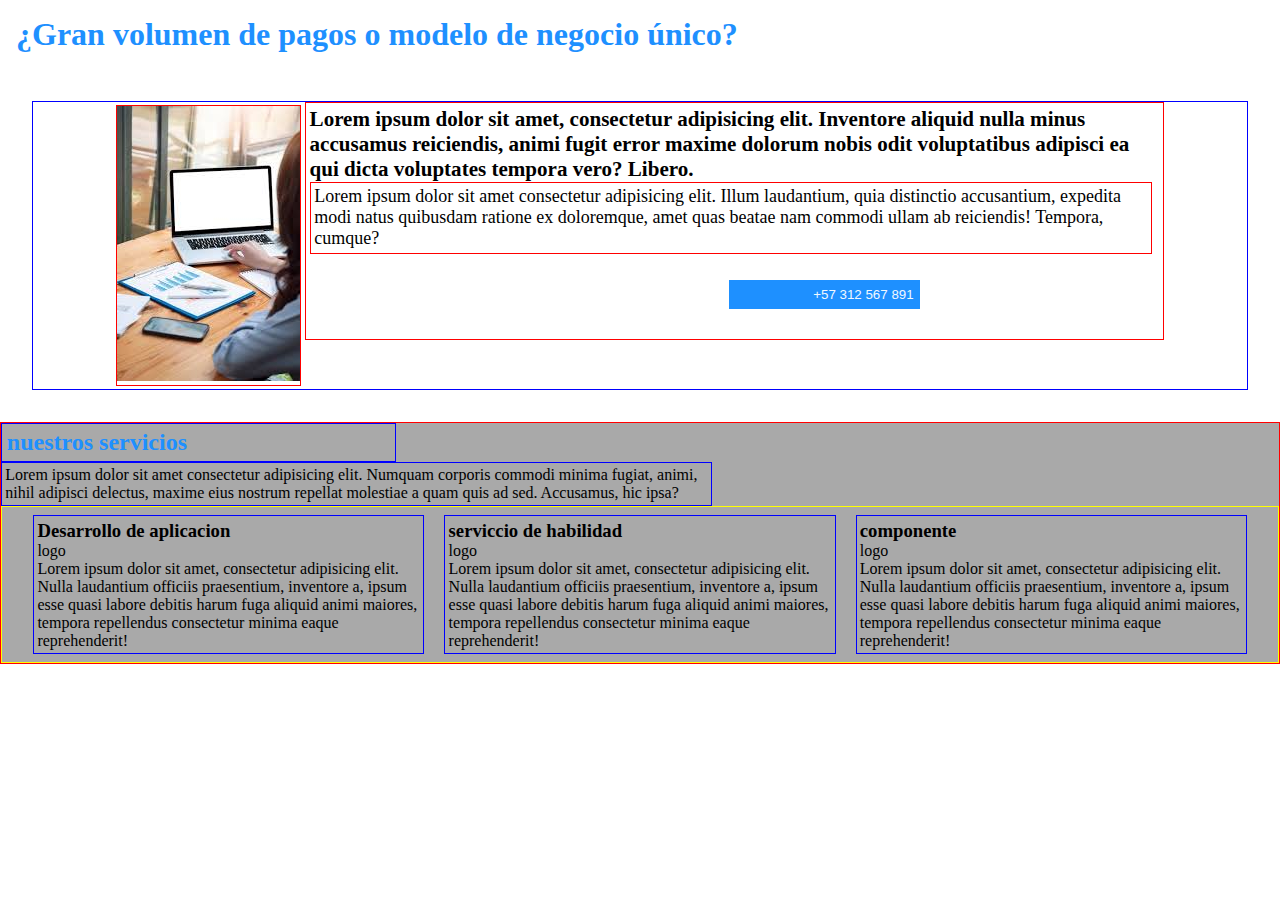
==== Examen/index.html @ d85eba4a "prueba de examen" ====
<!DOCTYPE html>
<html lang="en">
<head>
    <meta charset="UTF-8">
    <meta name="viewport" content="width=device-width, initial-scale=1.0">
    <title>Examen</title>
    <link rel="stylesheet" href="css/estilos.css">
</head>
<body>
    <header class="head">
        <div>
            <h1>¿Gran volumen de pagos o modelo de negocio único?</h1>
        </div>
    </header>
<section id="primera_seccion">
    <div class="primer_div">
        <div>
            <div class="img_1">
                <img src="img/pc_vertical.jfif" alt="pc">
            </div>
            <div class="texto_1">
                <h3>Lorem ipsum dolor sit amet, consectetur adipisicing elit. Inventore aliquid nulla minus accusamus reiciendis, animi fugit error maxime dolorum nobis odit voluptatibus adipisci ea qui dicta voluptates tempora vero? Libero.</h3>
                <p>Lorem ipsum dolor sit amet consectetur adipisicing elit. Illum laudantium, quia distinctio accusantium, expedita modi natus quibusdam ratione ex doloremque, amet quas beatae nam commodi ullam ab reiciendis! Tempora, cumque?</p>
                <div class="primer_boton">
                    <button class="boton_1">+57 312 567 891</button>
                </div>
            </div>
        </div>
    </div>
</section>
<section id="segunda_seccion">
    <div class="segundo_div">
        <div>
            <h2>nuestros servicios</h2>
        </div>
        <div>
            <p>Lorem ipsum dolor sit amet consectetur adipisicing elit. Numquam corporis commodi minima fugiat, animi, nihil adipisci delectus, maxime eius nostrum repellat molestiae a quam quis ad sed. Accusamus, hic ipsa?</p>
        </div>
    </div>
    <div class="tercer_div">
        <div class="bloque1">
            <h3>Desarrollo de aplicacion</h3>
            <p>logo</p>
            <p>Lorem ipsum dolor sit amet, consectetur adipisicing elit. Nulla laudantium officiis praesentium, inventore a, ipsum esse quasi labore debitis harum fuga aliquid animi maiores, tempora repellendus consectetur minima eaque reprehenderit!</p>
        </div>
        <div class="bloque1">
            <h3>serviccio de habilidad</h3>
            <p>logo</p>
            <p>Lorem ipsum dolor sit amet, consectetur adipisicing elit. Nulla laudantium officiis praesentium, inventore a, ipsum esse quasi labore debitis harum fuga aliquid animi maiores, tempora repellendus consectetur minima eaque reprehenderit!</p>
        </div>
        <div class="bloque1">
            <h3>componente</h3>
            <p>logo
            </p>
            <p>Lorem ipsum dolor sit amet, consectetur adipisicing elit. Nulla laudantium officiis praesentium, inventore a, ipsum esse quasi labore debitis harum fuga aliquid animi maiores, tempora repellendus consectetur minima eaque reprehenderit!</p>
        </div>
    </div>
</section>
</body>
</html>
---- Examen/css/estilos.css ----
*{
    margin: 0%;
    padding: 0%;
}

body{
    text-align: center;
}

.head h1{
    padding: 0.5em;
    color: dodgerblue;
    text-align: left;
}

.primer_div{
    border: 1px blue solid;
    margin: 2em;
}

.img_1{
    border: red solid 1px;
    text-align: left;
    display: inline-block;
    margin: 0.2em 0em 0.2em;
}

.texto_1{
    border: 1px red solid;
    display: inline-block;
    width: 70%;
    vertical-align: top;
    font-size: large;
    text-align: left;
    padding: 0.2em;
}
.primer_div p{
    border: 1px red solid;
    display: inline-block;
    width: 98%;
    vertical-align: top;
    padding: 0.2em;
}

.primer_boton{
    width: 75%;
    text-align: right;
    display: inline-block;

}

.boton_1{
    border: 1px dodgerblue;
    width: 30%;
    text-align: right;
    display: inline-block;
    margin: 2em;
    padding: 0.5em;
    background-color:dodgerblue ;
    color: aliceblue;
}

#segunda_seccion{
    border: 1px red solid;
    background-color: darkgray;

}

.segundo_div h2{
    border: 1px blue solid;
    padding: 0.2em;
    text-align: left;
    color: dodgerblue;
    width: 30%;
    
}

.segundo_div p{
    border: 1px blue solid;
    padding: 0.2em;
    text-align: left;
    width: 55%;
}

.tercer_div{
    border: 1px yellow solid;
}

.bloque1{
    border: blue solid 1px;
    width: 30%;
    text-align: left;
    display: inline-block;
    padding: 0.2em;
    margin: 0.5em;
}
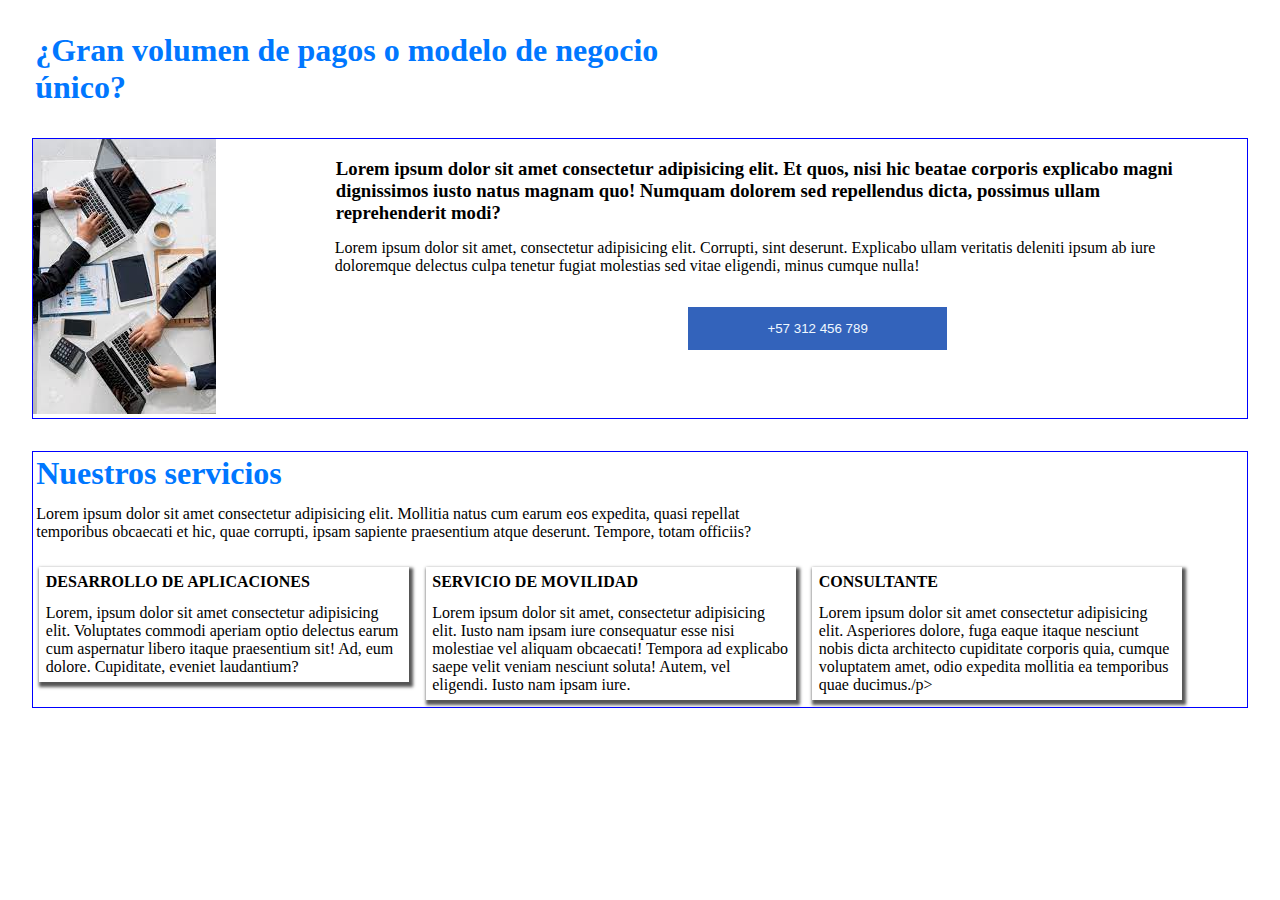
==== commit 59691f84: "arreglando archivo examen" ====
--- a/Examen/index.html
+++ b/Examen/index.html
@@ -3,58 +3,48 @@
 <head>
     <meta charset="UTF-8">
     <meta name="viewport" content="width=device-width, initial-scale=1.0">
-    <title>Examen</title>
+    <title>Document</title>
     <link rel="stylesheet" href="css/estilos.css">
+    <link rel="stylesheet" href="https://cdnjs.cloudflare.com/ajax/libs/font-awesome/6.5.2/css/all.min.css" integrity="sha512-SnH5WK+bZxgPHs44uWIX+LLJAJ9/2PkPKZ5QiAj6Ta86w+fsb2TkcmfRyVX3pBnMFcV7oQPJkl9QevSCWr3W6A==" crossorigin="anonymous" referrerpolicy="no-referrer" />
 </head>
 <body>
-    <header class="head">
-        <div>
-            <h1>¿Gran volumen de pagos o modelo de negocio único?</h1>
+    <header>
+        <h1>¿Gran volumen de pagos o
+        modelo de negocio único?</h1>
+    </header>
+</body>
+<section>
+    <div class="img1">
+        <img src="img/pc2.jfif" alt="foto_pc">
+    </div>
+    <div class="texto">
+        <h3>Lorem ipsum dolor sit amet consectetur adipisicing elit. Et quos, nisi hic beatae corporis explicabo magni dignissimos iusto natus magnam quo! Numquam dolorem sed repellendus dicta, possimus ullam reprehenderit modi?</h3>
+        <p>Lorem ipsum dolor sit amet, consectetur adipisicing elit. Corrupti, sint deserunt. Explicabo ullam veritatis deleniti ipsum ab iure doloremque delectus culpa tenetur fugiat molestias sed vitae eligendi, minus cumque nulla!</p>
+        <button><i class="fa-solid fa-phone"></i> +57 312 456 789</button>
+    </div>
+</section>
+<section>
+    <div class="texto2">
+        <h2>Nuestros servicios</h2>
+        <p>Lorem ipsum dolor sit amet consectetur adipisicing elit. Mollitia natus cum earum eos expedita, quasi repellat temporibus obcaecati et hic, quae corrupti, ipsam sapiente praesentium atque deserunt. Tempore, totam officiis?</p>
+    </div>
+    <div>
+        <div class="cubos">
+            <h3>DESARROLLO DE APLICACIONES</h3>
+            <i class="fa-solid fa-server"></i>
+            <p>Lorem, ipsum dolor sit amet consectetur adipisicing elit. Voluptates commodi aperiam optio delectus earum cum aspernatur libero itaque praesentium sit! Ad, eum dolore. Cupiditate, eveniet laudantium?</p>
         </div>
-    </header>
-<section id="primera_seccion">
-    <div class="primer_div">
-        <div>
-            <div class="img_1">
-                <img src="img/pc_vertical.jfif" alt="pc">
-            </div>
-            <div class="texto_1">
-                <h3>Lorem ipsum dolor sit amet, consectetur adipisicing elit. Inventore aliquid nulla minus accusamus reiciendis, animi fugit error maxime dolorum nobis odit voluptatibus adipisci ea qui dicta voluptates tempora vero? Libero.</h3>
-                <p>Lorem ipsum dolor sit amet consectetur adipisicing elit. Illum laudantium, quia distinctio accusantium, expedita modi natus quibusdam ratione ex doloremque, amet quas beatae nam commodi ullam ab reiciendis! Tempora, cumque?</p>
-                <div class="primer_boton">
-                    <button class="boton_1">+57 312 567 891</button>
-                </div>
-            </div>
+        <div class="cubos">
+            <h3>SERVICIO DE MOVILIDAD</h3>
+            <i class="fa-solid fa-cloud"></i>
+            <p>Lorem ipsum dolor sit amet, consectetur adipisicing elit. Iusto nam ipsam iure consequatur esse nisi molestiae vel aliquam obcaecati! Tempora ad explicabo saepe velit veniam nesciunt soluta! Autem, vel eligendi. Iusto nam ipsam iure.</p>
+        </div>
+        <div class="cubos">
+            <h3>CONSULTANTE</h3>
+            <i class="fa-solid fa-clock"></i>
+            <p>Lorem ipsum dolor sit amet consectetur adipisicing elit. Asperiores dolore, fuga eaque itaque nesciunt nobis dicta architecto cupiditate corporis quia, cumque voluptatem amet, odio expedita mollitia ea temporibus quae ducimus./p>
         </div>
     </div>
 </section>
-<section id="segunda_seccion">
-    <div class="segundo_div">
-        <div>
-            <h2>nuestros servicios</h2>
-        </div>
-        <div>
-            <p>Lorem ipsum dolor sit amet consectetur adipisicing elit. Numquam corporis commodi minima fugiat, animi, nihil adipisci delectus, maxime eius nostrum repellat molestiae a quam quis ad sed. Accusamus, hic ipsa?</p>
-        </div>
-    </div>
-    <div class="tercer_div">
-        <div class="bloque1">
-            <h3>Desarrollo de aplicacion</h3>
-            <p>logo</p>
-            <p>Lorem ipsum dolor sit amet, consectetur adipisicing elit. Nulla laudantium officiis praesentium, inventore a, ipsum esse quasi labore debitis harum fuga aliquid animi maiores, tempora repellendus consectetur minima eaque reprehenderit!</p>
-        </div>
-        <div class="bloque1">
-            <h3>serviccio de habilidad</h3>
-            <p>logo</p>
-            <p>Lorem ipsum dolor sit amet, consectetur adipisicing elit. Nulla laudantium officiis praesentium, inventore a, ipsum esse quasi labore debitis harum fuga aliquid animi maiores, tempora repellendus consectetur minima eaque reprehenderit!</p>
-        </div>
-        <div class="bloque1">
-            <h3>componente</h3>
-            <p>logo
-            </p>
-            <p>Lorem ipsum dolor sit amet, consectetur adipisicing elit. Nulla laudantium officiis praesentium, inventore a, ipsum esse quasi labore debitis harum fuga aliquid animi maiores, tempora repellendus consectetur minima eaque reprehenderit!</p>
-        </div>
-    </div>
-</section>
-</body>
+
 </html>--- a/Examen/css/estilos.css
+++ b/Examen/css/estilos.css
@@ -3,96 +3,89 @@
     padding: 0%;
 }
 
-body{
-    text-align: center;
-}
-
-.head h1{
-    padding: 0.5em;
-    color: dodgerblue;
-    text-align: left;
-}
-
-.primer_div{
-    border: 1px blue solid;
+header{
+    width: 55%;
     margin: 2em;
 }
 
-.img_1{
-    border: red solid 1px;
-    text-align: left;
-    display: inline-block;
-    margin: 0.2em 0em 0.2em;
+header h1{
+    color: rgb(0, 119, 255);
+    padding-left: 0.1em;
 }
 
-.texto_1{
-    border: 1px red solid;
-    display: inline-block;
-    width: 70%;
-    vertical-align: top;
-    font-size: large;
-    text-align: left;
-    padding: 0.2em;
-}
-.primer_div p{
-    border: 1px red solid;
-    display: inline-block;
-    width: 98%;
-    vertical-align: top;
-    padding: 0.2em;
+section{
+    margin: 2em;
+    border: 1px blue solid;
 }
 
-.primer_boton{
-    width: 75%;
-    text-align: right;
+.img1{
+    width: 24%;
     display: inline-block;
-
+    vertical-align: top;
+    max-width: 100%;
 }
 
-.boton_1{
-    border: 1px dodgerblue;
+.texto{
+    width: 71%;
+    display: inline-block;
+}
+
+.texto h3{
+    margin-bottom: 0.8em;
+    padding-left: 0.4em;
+    padding-top: 1em;
+}
+
+.texto p{
+    margin-bottom: 2em;
+    padding-left: 0.4em;
+}
+
+.texto button{
+    border: 1px rgb(51, 99, 187) solid;
     width: 30%;
-    text-align: right;
-    display: inline-block;
-    margin: 2em;
-    padding: 0.5em;
-    background-color:dodgerblue ;
+    padding: 1em 0em ;
+    margin-left: 27em;
+    background-color: rgb(51, 99, 187);
     color: aliceblue;
 }
 
-#segunda_seccion{
-    border: 1px red solid;
-    background-color: darkgray;
-
+button:hover{
+    background-color: rgb(1, 1, 95);
+    border: 1px rgb(51, 99, 187) solid;
 }
 
-.segundo_div h2{
-    border: 1px blue solid;
-    padding: 0.2em;
-    text-align: left;
-    color: dodgerblue;
-    width: 30%;
-    
+h2{
+    color: rgb(0, 119, 255);
+    margin-bottom: 0.4em;
+    font-size: xx-large;
 }
 
-.segundo_div p{
-    border: 1px blue solid;
+.texto2{
     padding: 0.2em;
-    text-align: left;
-    width: 55%;
+    margin-bottom: 1em;
 }
 
-.tercer_div{
-    border: 1px yellow solid;
+.texto2 p{
+    width: 60%;
 }
 
-.bloque1{
-    border: blue solid 1px;
-    width: 30%;
-    text-align: left;
+.cubos{
+    width: 29.4%;
     display: inline-block;
-    padding: 0.2em;
-    margin: 0.5em;
+    vertical-align: top;
+    box-shadow: 2px 3px 3px 2px rgb(85, 85, 85);
+    margin: 0.4em;
+    padding: 0.4em;
 }
 
+.cubos h3{
+    font-size: medium;
+    margin-bottom: 0.8em;
+}
 
+.cubos i{
+    font-size: xx-large;
+    margin-bottom: 0.6em;
+    color: rgb(51, 99, 187);
+}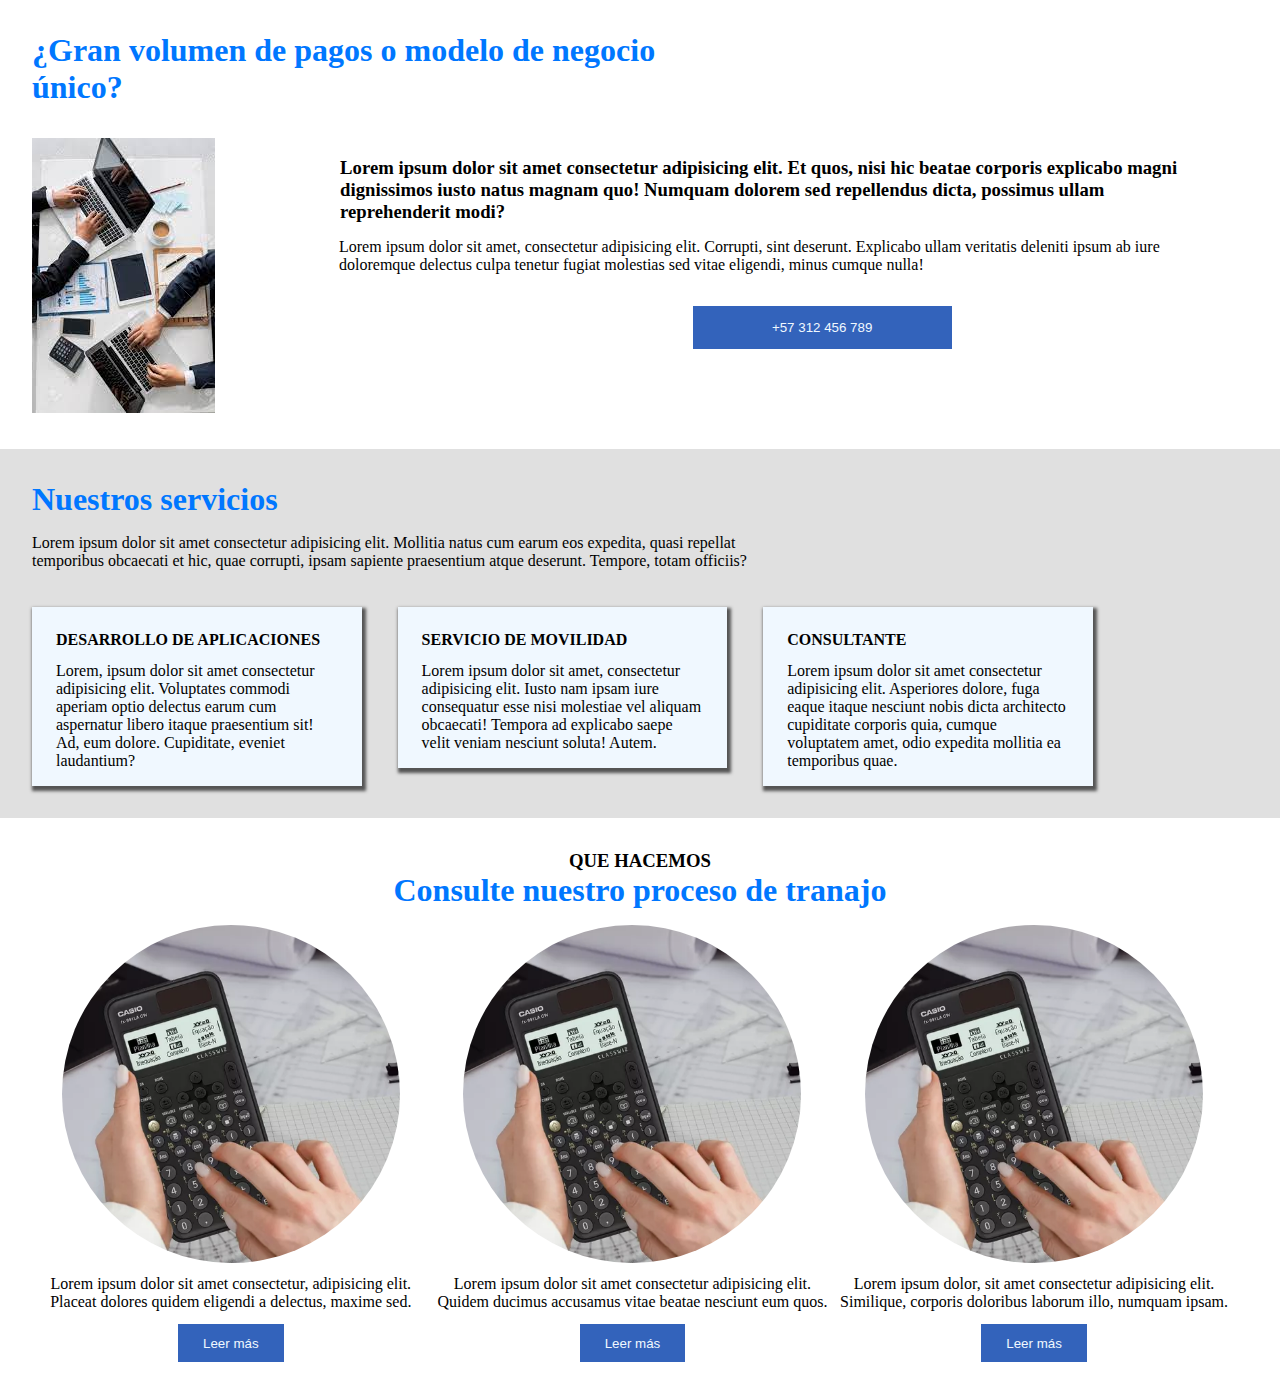
==== commit f9577aa0: "terminando el archivo examen" ====
--- a/Examen/index.html
+++ b/Examen/index.html
@@ -3,7 +3,7 @@
 <head>
     <meta charset="UTF-8">
     <meta name="viewport" content="width=device-width, initial-scale=1.0">
-    <title>Document</title>
+    <title>prueba examen</title>
     <link rel="stylesheet" href="css/estilos.css">
     <link rel="stylesheet" href="https://cdnjs.cloudflare.com/ajax/libs/font-awesome/6.5.2/css/all.min.css" integrity="sha512-SnH5WK+bZxgPHs44uWIX+LLJAJ9/2PkPKZ5QiAj6Ta86w+fsb2TkcmfRyVX3pBnMFcV7oQPJkl9QevSCWr3W6A==" crossorigin="anonymous" referrerpolicy="no-referrer" />
 </head>
@@ -23,7 +23,7 @@
         <button><i class="fa-solid fa-phone"></i> +57 312 456 789</button>
     </div>
 </section>
-<section>
+<section id="seccion2">
     <div class="texto2">
         <h2>Nuestros servicios</h2>
         <p>Lorem ipsum dolor sit amet consectetur adipisicing elit. Mollitia natus cum earum eos expedita, quasi repellat temporibus obcaecati et hic, quae corrupti, ipsam sapiente praesentium atque deserunt. Tempore, totam officiis?</p>
@@ -37,13 +37,34 @@
         <div class="cubos">
             <h3>SERVICIO DE MOVILIDAD</h3>
             <i class="fa-solid fa-cloud"></i>
-            <p>Lorem ipsum dolor sit amet, consectetur adipisicing elit. Iusto nam ipsam iure consequatur esse nisi molestiae vel aliquam obcaecati! Tempora ad explicabo saepe velit veniam nesciunt soluta! Autem, vel eligendi. Iusto nam ipsam iure.</p>
+            <p>Lorem ipsum dolor sit amet, consectetur adipisicing elit. Iusto nam ipsam iure consequatur esse nisi molestiae vel aliquam obcaecati! Tempora ad explicabo saepe velit veniam nesciunt soluta! Autem.</p>
         </div>
         <div class="cubos">
             <h3>CONSULTANTE</h3>
             <i class="fa-solid fa-clock"></i>
-            <p>Lorem ipsum dolor sit amet consectetur adipisicing elit. Asperiores dolore, fuga eaque itaque nesciunt nobis dicta architecto cupiditate corporis quia, cumque voluptatem amet, odio expedita mollitia ea temporibus quae ducimus./p>
+            <p>Lorem ipsum dolor sit amet consectetur adipisicing elit. Asperiores dolore, fuga eaque itaque nesciunt nobis dicta architecto cupiditate corporis quia, cumque voluptatem amet, odio expedita mollitia ea temporibus quae.</p>
         </div>
+    </div>
+</section>
+<section>
+    <div class="divfinal">
+        <h3>QUE HACEMOS</h3>
+        <h2>Consulte nuestro proceso de tranajo</h2>
+    </div>
+    <div class="circulos">
+        <img src="img/calculadora.png" alt="facturació">
+        <p>Lorem ipsum dolor sit amet consectetur, adipisicing elit. Placeat dolores quidem eligendi a delectus, maxime sed.</p>
+        <button><i class="fa-solid fa-file"></i> Leer más</button>
+    </div>
+    <div class="circulos">
+        <img src="img/calculadora.png" alt="trabajo virtual">
+        <p>Lorem ipsum dolor sit amet consectetur adipisicing elit. Quidem ducimus accusamus vitae beatae nesciunt eum quos.</p>
+        <button><i class="fa-solid fa-file"></i> Leer más</button>
+    </div>
+    <div class="circulos">
+        <img src="img/calculadora.png" alt="tranajo en equipo">
+        <p>Lorem ipsum dolor, sit amet consectetur adipisicing elit. Similique, corporis doloribus laborum illo, numquam ipsam.</p>
+        <button><i class="fa-solid fa-file"></i> Leer más</button>
     </div>
 </section>
 
--- a/Examen/css/estilos.css
+++ b/Examen/css/estilos.css
@@ -10,12 +10,10 @@
 
 header h1{
     color: rgb(0, 119, 255);
-    padding-left: 0.1em;
 }
 
 section{
     margin: 2em;
-    border: 1px blue solid;
 }
 
 .img1{
@@ -28,12 +26,13 @@
 .texto{
     width: 71%;
     display: inline-block;
+    margin-left: 0.3em;
 }
 
 .texto h3{
-    margin-bottom: 0.8em;
     padding-left: 0.4em;
     padding-top: 1em;
+    margin-bottom: 0.8em;
 }
 
 .texto p{
@@ -57,26 +56,33 @@
 
 h2{
     color: rgb(0, 119, 255);
-    margin-bottom: 0.4em;
     font-size: xx-large;
+    padding-bottom: 0.5em;
 }
 
 .texto2{
-    padding: 0.2em;
-    margin-bottom: 1em;
+    padding: 2em;
+    margin-bottom: 0.3em;
 }
 
 .texto2 p{
     width: 60%;
 }
 
+#seccion2{
+    margin: 0em;
+    background-color: rgb(224, 224, 224);
+}
+
 .cubos{
-    width: 29.4%;
+    width: 22%;
     display: inline-block;
     vertical-align: top;
     box-shadow: 2px 3px 3px 2px rgb(85, 85, 85);
-    margin: 0.4em;
-    padding: 0.4em;
+    margin-left: 2em;
+    margin-bottom: 2em;
+    padding: 1.5em 1.5em 1em 1.5em;
+    background-color: aliceblue;
 }
 
 .cubos h3{
@@ -88,4 +94,34 @@
     font-size: xx-large;
     margin-bottom: 0.6em;
     color: rgb(51, 99, 187);
+}
+
+.divfinal{
+    text-align: center;
+}
+
+.circulos img{
+    max-width: 85%;
+    border-radius: 50%;
+    margin-bottom: 0.5em;
+}
+
+.circulos{
+    width: 32.7%;
+    display: inline-block;
+    vertical-align: top;
+    text-align: center;
+}
+
+.circulos button{
+    margin-top: 1em;
+    padding: 0.8em 1.8em;
+    border: rgb(51, 99, 187) solid 1px;
+    background-color: rgb(51, 99, 187);
+    color: aliceblue;
+}
+
+.circulos button:hover{
+    background-color: rgb(1, 1, 95);
+    border: 1px rgb(51, 99, 187) solid;
 }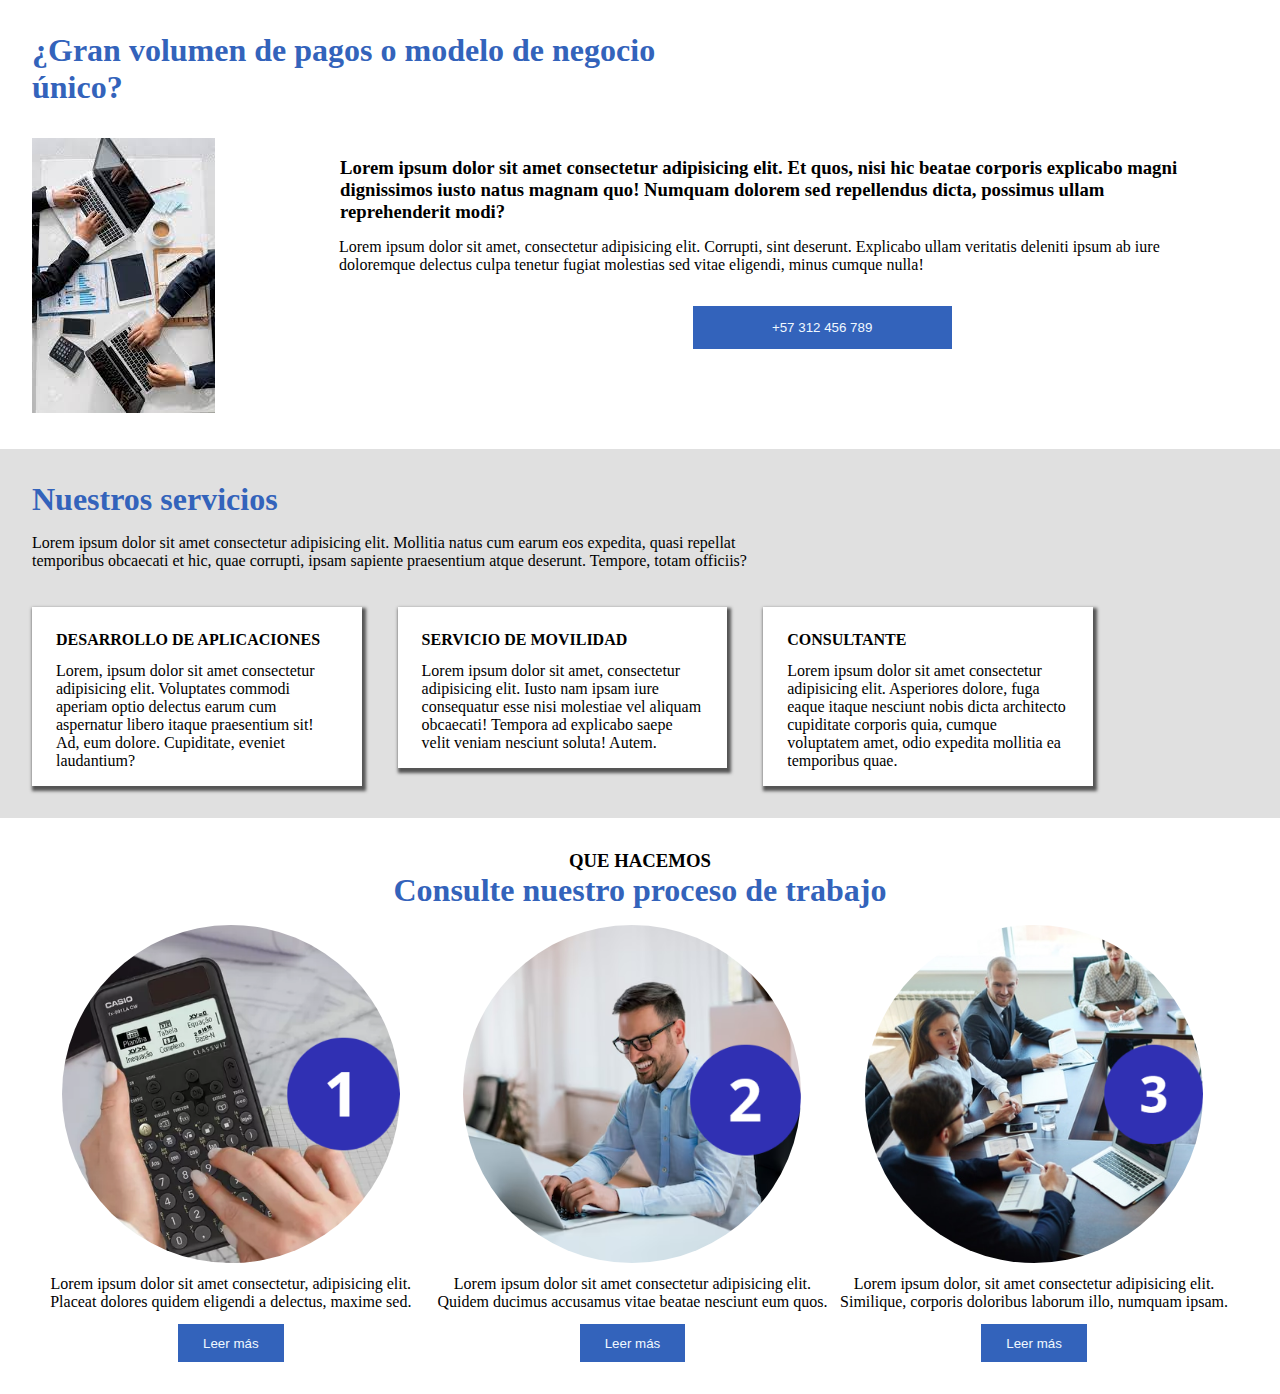
==== commit b1f3c626: "examen terminado" ====
--- a/Examen/index.html
+++ b/Examen/index.html
@@ -49,20 +49,20 @@
 <section>
     <div class="divfinal">
         <h3>QUE HACEMOS</h3>
-        <h2>Consulte nuestro proceso de tranajo</h2>
+        <h2>Consulte nuestro proceso de trabajo</h2>
     </div>
     <div class="circulos">
-        <img src="img/calculadora.png" alt="facturació">
+        <img src="img/calculadora.png" alt="facturación">
         <p>Lorem ipsum dolor sit amet consectetur, adipisicing elit. Placeat dolores quidem eligendi a delectus, maxime sed.</p>
         <button><i class="fa-solid fa-file"></i> Leer más</button>
     </div>
     <div class="circulos">
-        <img src="img/calculadora.png" alt="trabajo virtual">
+        <img src="img/trabajo_pc (1).png" alt="trabajo virtual">
         <p>Lorem ipsum dolor sit amet consectetur adipisicing elit. Quidem ducimus accusamus vitae beatae nesciunt eum quos.</p>
         <button><i class="fa-solid fa-file"></i> Leer más</button>
     </div>
     <div class="circulos">
-        <img src="img/calculadora.png" alt="tranajo en equipo">
+        <img src="img/reunion_trabajo (1).png" alt="tranajo en equipo">
         <p>Lorem ipsum dolor, sit amet consectetur adipisicing elit. Similique, corporis doloribus laborum illo, numquam ipsam.</p>
         <button><i class="fa-solid fa-file"></i> Leer más</button>
     </div>
--- a/Examen/css/estilos.css
+++ b/Examen/css/estilos.css
@@ -9,7 +9,7 @@
 }
 
 header h1{
-    color: rgb(0, 119, 255);
+    color: rgb(51, 99, 187);
 }
 
 section{
@@ -55,7 +55,7 @@
 }
 
 h2{
-    color: rgb(0, 119, 255);
+    color: rgb(51, 99, 187);
     font-size: xx-large;
     padding-bottom: 0.5em;
 }
@@ -82,7 +82,7 @@
     margin-left: 2em;
     margin-bottom: 2em;
     padding: 1.5em 1.5em 1em 1.5em;
-    background-color: aliceblue;
+    background-color: rgb(255, 255, 255);
 }
 
 .cubos h3{
